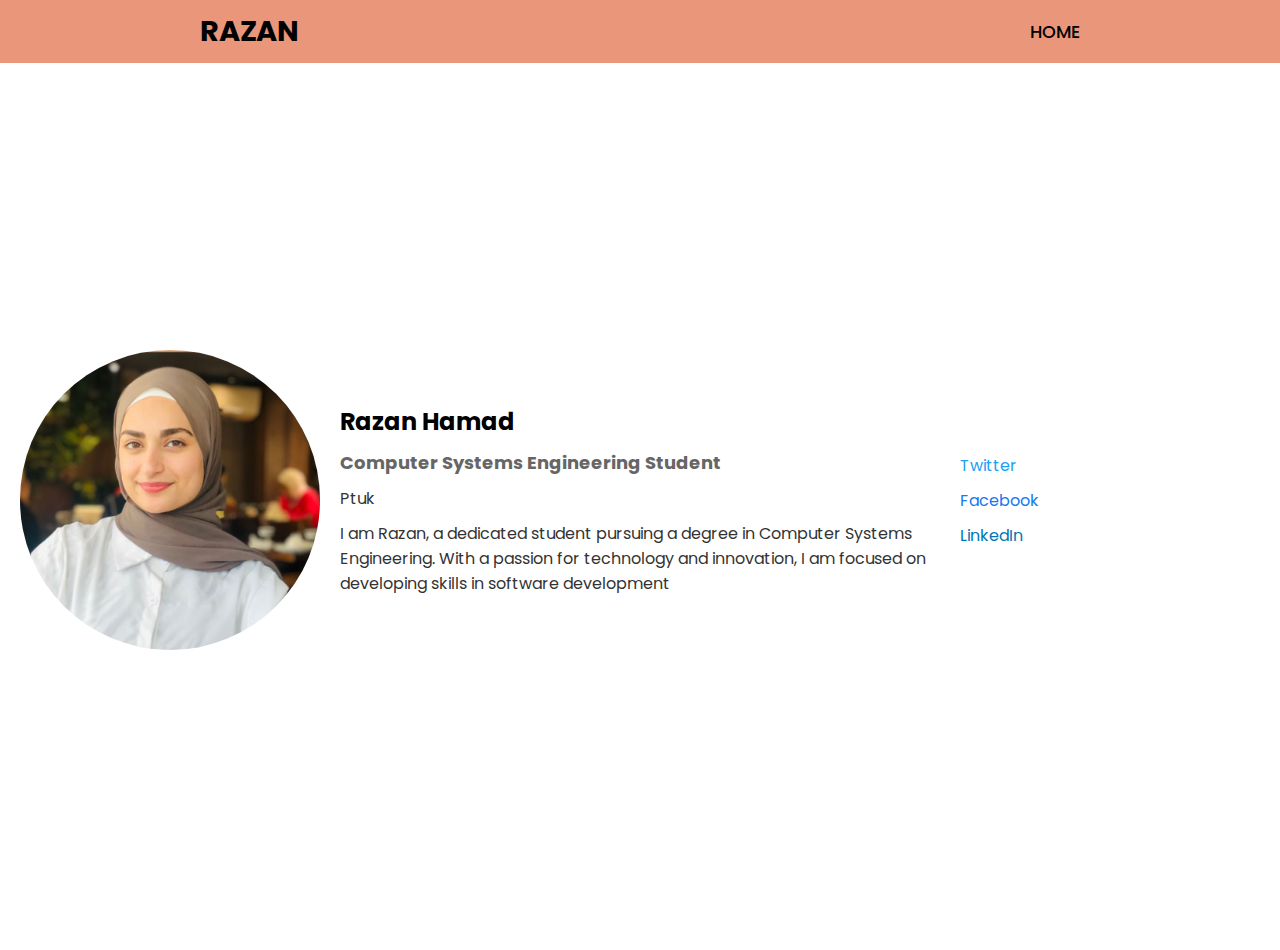
==== Profile.html @ cc0b29c3 "personal web" ====
<!DOCTYPE html>
<html lang="en">
<head>
    <meta charset="UTF-8">
    <meta name="viewport" content="width=device-width, initial-scale=1.0">
    <title>Profile</title>
    <link rel="stylesheet" href="./assets/Css/profile.css">
    <link rel="stylesheet" href="./assets/Css/navbar.css">
</head>
<body>
   
    <div class="blog-post">
        <header>
            <a href="#" class="logo">razan</a>
            <nav class="navigation">
                <a href="/index.html">home</a>
            </nav>
        </header>
        <div class="card" >
        <div class="author-info">
            <div class="avatar">
                <img src="/assets/img/razan.png" alt="Author Avatar">
            </div>
            <div class="details">
                <h2 class="name">Razan Hamad</h2>
                <h3 class="title">Computer Systems Engineering Student</h3>
                <p class="company">Ptuk</p>
                <p class="bio">I am Razan, a dedicated student pursuing a degree in Computer Systems Engineering.
                 With a passion for technology and innovation,
                  I am focused on developing skills in software development</p>
            </div>
            <div class="social-sharing">
                <a href="https://twitter.com" target="_blank">Twitter</a>
                <a href="https://facebook.com" target="_blank">Facebook</a>
                <a href="https://linkedin.com" target="_blank">LinkedIn</a>
            </div>
        </div>
        </div>
     
    </div>
</body>
</html>
---- assets/Css/profile.css ----
.card {
    padding: 0;
    display: flex;
    height: 100vh;
    justify-content: center;
    align-content: space-around;
    flex-direction: column;
    position: absolute;
    top: 50px;
}
.blog-post {
    background-color: #fff;
    max-width: 800px;
    border-radius: 8px;
    box-shadow: 0 0 10px rgba(0, 0, 0, 0.1);
    overflow: hidden;
}
.header a{
    text-decoration: none;
    color: rgb(255, 255, 255);
    text-transform: uppercase;
    font-weight: 500;
    font-size: 1.1em; /*16px*/
    padding-left:30px; /*للتباعد*/
}

.header a:hover{
    color:blue;
}
.header {
    
    background-color: #333;
    color: #fff;
    padding: 20px;
    text-align: center;
}

.author-info {
    display: grid;
    grid-template-columns: 1fr 2fr 1fr;
    gap: 20px;
    padding: 20px;
}

.avatar {
    display: grid;
    justify-content: center;
    align-items: center;
}

.avatar img {
    width: 100%;
    border-radius: 50%;
}

.details {
    display: grid;
    gap: 10px;
    align-content: center;
}

.details .name {
    margin: 0;
    font-size: 24px;
}

.details .title {
    margin: 0;
    font-size: 18px;
    color: #666;
}

.details .company,
.details .bio {
    margin: 0;
    color: #333;
}

.social-sharing {
    display: grid;
    align-content: center;
    gap: 10px;
}

.social-sharing a {
    text-decoration: none;
    color: #1DA1F2;
}

.social-sharing a:nth-child(2) {
    color: #1877F2;
}

.social-sharing a:nth-child(3) {
    color: #0077B5;
}
---- assets/Css/navbar.css ----
@import url('https://fonts.googleapis.com/css2?family=Poppins:ital,wght@0,100;0,200;0,300;0,400;0,500;0,600;0,700;0,800;0,900;1,100;1,200;1,300;1,400;1,500;1,600;1,700;1,800;1,900&display=swap');
*{
    font-family: 'Poppins', sans-serif;
    margin: 0;
    padding :0;
    box-sizing:border-box; /*مشان يكون الحجم بالضبط*/
    scroll-behavior:smooth;
}

header{
    background-color:darksalmon;
    width:100%;
    position:fixed;
    z-index:999;
    display:flex;
    justify-content:space-between;
    align-items:center;
    padding:10px 200px;


}

.logo{
    text-decoration:none;
    color:black;
    text-transform:uppercase;
    font-weight:700;
    font-size:1.8em; /*16px*/
}

.navigation a{
    text-decoration: none;
    color: black;
    text-transform: uppercase;
    font-weight: 500;
    font-size: 1.1em; /*16px*/
    padding-left:30px; /*للتباعد*/

}

.navigation a:hover{
    color:blue;
}
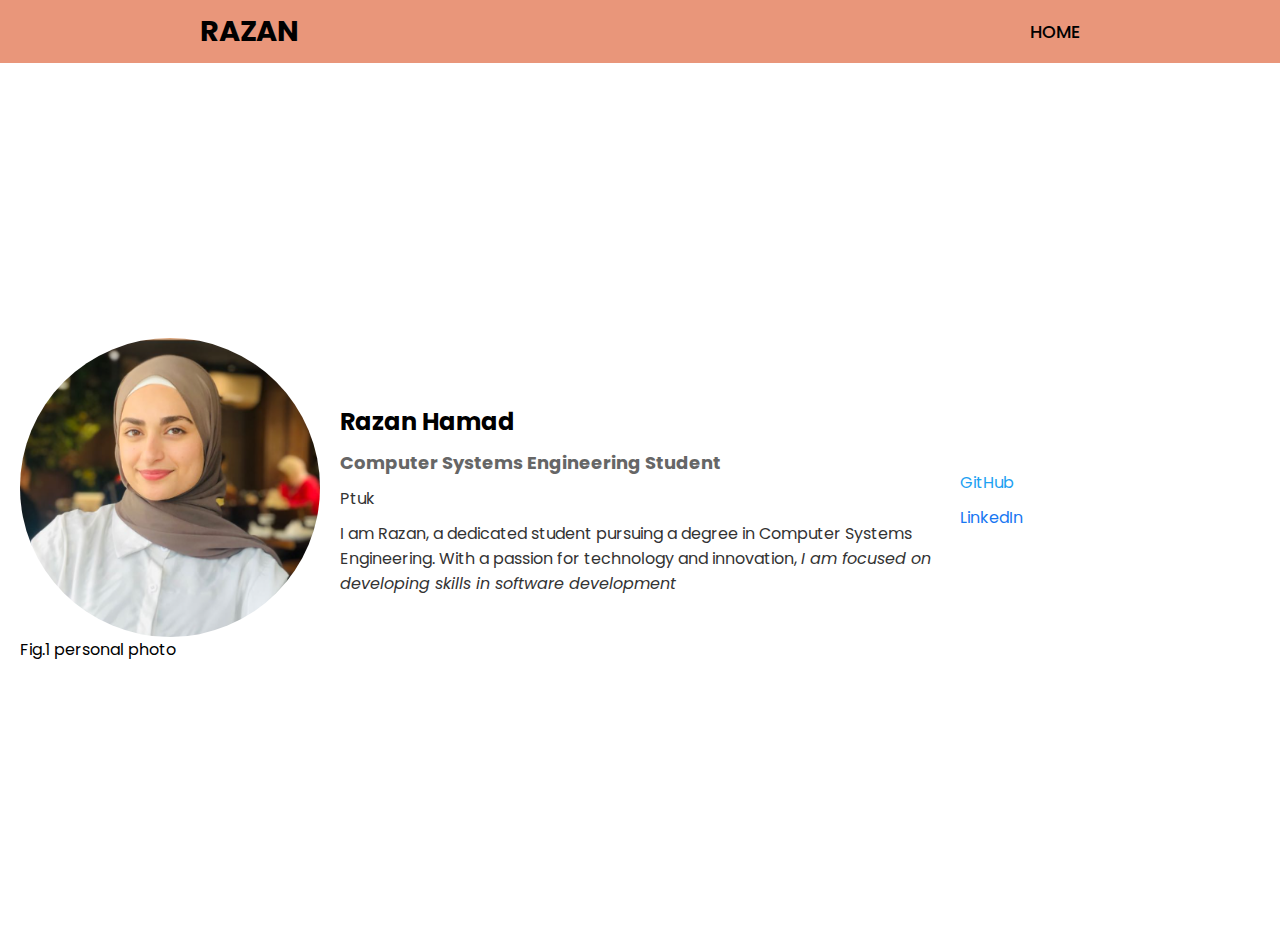
==== commit eaa143fe: "edit on Foundations/Building Blocks, Components, Responsiveness" ====
--- a/Profile.html
+++ b/Profile.html
@@ -16,23 +16,25 @@
                 <a href="/index.html">home</a>
             </nav>
         </header>
-        <div class="card" >
+        <div class="cardp" >
         <div class="author-info">
-            <div class="avatar">
-                <img src="/assets/img/razan.png" alt="Author Avatar">
-            </div>
+                <figure class="avatar">
+                    <img src="/assets/img/razan.png" alt="Author Avatar">
+                    <figcaption>Fig.1 personal photo</figcaption>
+                  </figure>
             <div class="details">
                 <h2 class="name">Razan Hamad</h2>
                 <h3 class="title">Computer Systems Engineering Student</h3>
                 <p class="company">Ptuk</p>
                 <p class="bio">I am Razan, a dedicated student pursuing a degree in Computer Systems Engineering.
                  With a passion for technology and innovation,
-                  I am focused on developing skills in software development</p>
+                 <em> 
+                    I am focused on developing skills in software development
+                 </em> </p>
             </div>
             <div class="social-sharing">
-                <a href="https://twitter.com" target="_blank">Twitter</a>
-                <a href="https://facebook.com" target="_blank">Facebook</a>
-                <a href="https://linkedin.com" target="_blank">LinkedIn</a>
+                <a href="https://github.com/razan0r" target="_blank">GitHub</a>
+                <a href="www.linkedin.com/in/razanhamad" target="_blank">LinkedIn</a>
             </div>
         </div>
         </div>
--- a/assets/Css/profile.css
+++ b/assets/Css/profile.css
@@ -1,4 +1,6 @@
-.card {
+@import "media.css";
+
+.cardp {
     padding: 0;
     display: flex;
     height: 100vh;
--- a/assets/Css/navbar.css
+++ b/assets/Css/navbar.css
@@ -1,4 +1,6 @@
 @import url('https://fonts.googleapis.com/css2?family=Poppins:ital,wght@0,100;0,200;0,300;0,400;0,500;0,600;0,700;0,800;0,900;1,100;1,200;1,300;1,400;1,500;1,600;1,700;1,800;1,900&display=swap');
+@import "media.css";
+
 *{
     font-family: 'Poppins', sans-serif;
     margin: 0;
